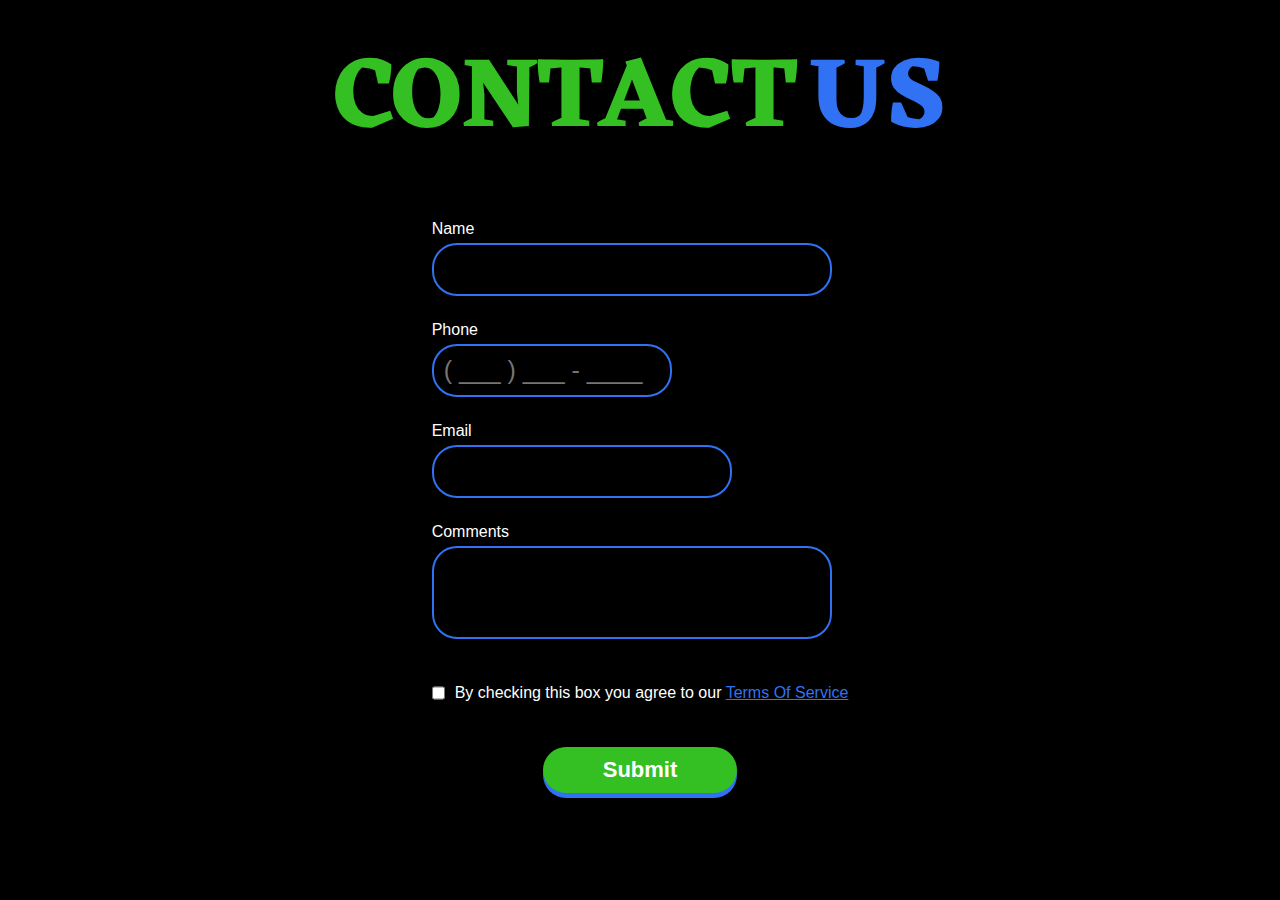
==== GeekPros(Contact).html @ 6747c8ce "GeekPros" ====
<!DOCTYPE html>
<html lang="en">
  <head>
    <meta charset="UTF-8" />
    <meta http-equiv="X-UA-Compatible" content="IE=edge" />
    <meta name="viewport" content="width=device-width, initial-scale=1.0" />
    <title>Contact Us</title>
    <link rel="stylesheet" href="./GeekPros(Contact).css" />
  </head>
  <body>
    <header class="contact-header">
      <h1 class="h1contact">CONTACT</h1>
      ....
      <h1 class="h1us">US</h1>
    </header>
    <div class="contact-form">
      <div class="input-wrapper">
        <div class="input input__name">
          <p>Name</p>
          <input class="contact contact__name" type="text" />
        </div>
        <div class="input input__phone">
          <p>Phone</p>
          <input
            placeholder="( ___ ) ___ - ____"
            class="contact contact__phone"
            type="text"
          />
        </div>
        <div class="input input__email">
          <p>Email</p>
          <input class="contact contact__email" type="email" />
        </div>
        <div class="input input__comments">
          <p>Comments</p>
          <input class="contact contact__comments" type="text" />
        </div>
        <div class="check-box-wrapper">
          <input class="check-box" type="checkbox">
          <p class="terms">By checking this box you agree to our <a class="terms-link" href="">Terms Of Service</a></p>
        </div>
        <div class="submit-button-wrapper">
          <button class="button__submit">Submit</button>
        </div>
      </div>
    </div>
  </body>
</html>
---- GeekPros(Contact).css ----
@import url('https://fonts.googleapis.com/css2?family=Roboto:ital,wght@0,500;1,400&display=swap');
@import url('https://fonts.googleapis.com/css2?family=Eczar:wght@800&family=Roboto:wght@100;300;400;500;700&display=swap');


* {
    margin: 0;
    padding: 0;
    box-sizing: border-box;
    background-color: black;
}

/* HEADER */

.contact-header {
  display: flex;
  align-items: center;
  justify-content: center;
  height: 200px;
  font-family: 'Eczar', serif;
}

.h1contact {
  color: rgb(52, 191, 34);
  font-size: 100px;
}

.h1us {
  color: rgb(48, 114, 243);
  font-size: 100px;
}

.contact-form {
  display: flex;
  flex-direction: column;
  align-items: center;
  margin-top: 20px;
}

.contact {
  margin-bottom: 25px;
  margin-top: 5px;
  border-radius: 25px;
  color: white;
  padding: 10px 0 10px 10px;
  border: 2px solid rgb(48, 114, 243);
  font-size: 25px;
}

.contact__name {
  width: 400px;
}

.contact__phone {
  width: 240px;
}

.contact__email {
  width: 300px;
}

.contact__comments {
  width: 400px;
  padding-bottom: 50px;
}

p {
  color:white;
  font-family: Arial, Helvetica, sans-serif;
}

.check-box-wrapper {
  display: flex;
  margin-top: 20px;
}

.terms {
  margin-left: 10px;
}

.terms-link {
  color:rgb(48, 114, 243);
}

.terms-link:active {
  color:rgb(52, 191, 34);
}

.submit-button-wrapper {
  display: flex;
  align-items: center;
  justify-content: center;
}

.button__submit {
  color: white;
  background-color: rgb(52, 191, 34);
  margin-top: 45px;
  padding: 10px 60px;
  border-radius: 25px;
  border: none;
  cursor: pointer;
  font-size: 22px;
  font-weight: bold;
  box-shadow: 0 5px 0 rgb(48, 114, 243);
}

.button__submit:hover {
  background-color: rgba(52, 191, 34, 0.904);
}

.button__submit:active {
  margin-top: 50px;
  box-shadow: none;

}
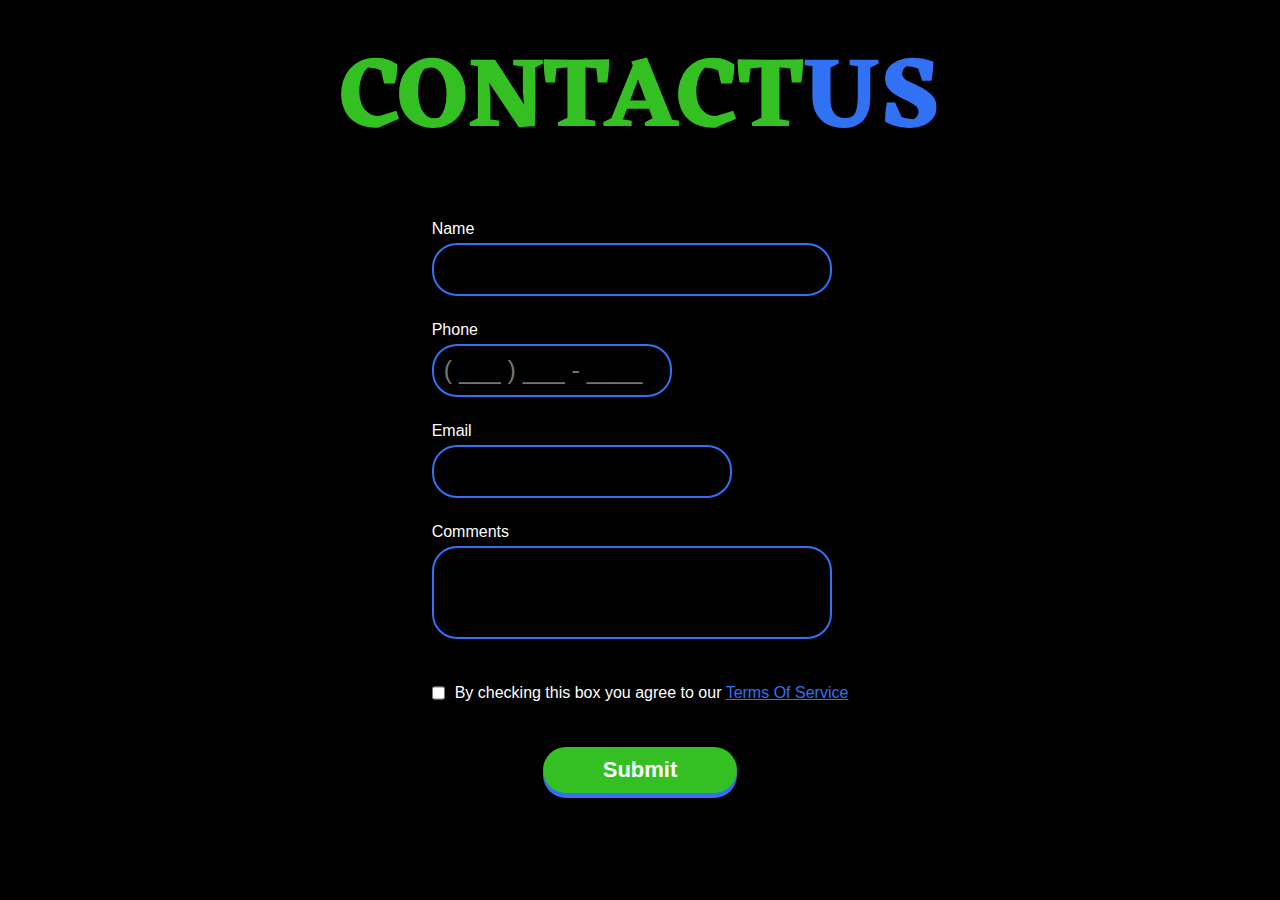
==== commit 17cb7d13: "GeekPros" ====
--- a/GeekPros(Contact).html
+++ b/GeekPros(Contact).html
@@ -10,7 +10,6 @@
   <body>
     <header class="contact-header">
       <h1 class="h1contact">CONTACT</h1>
-      ....
       <h1 class="h1us">US</h1>
     </header>
     <div class="contact-form">
--- a/GeekPros(Contact).css
+++ b/GeekPros(Contact).css
@@ -112,4 +112,25 @@
   margin-top: 50px;
   box-shadow: none;
 
+}
+
+/* TABLETS AND SMALL COMPUTERS */
+
+@media (max-width: 415px) {
+  .h1contact {
+    font-size: 60px;
+  }
+  .h1us {
+    font-size: 60px;
+    margin-left: 10px;
+  }
+  .contact__name {
+    width: 350px;
+  }
+  .contact__comments {
+    width: 350px;
+  }
+  body {
+    margin: 25px;
+  }
 }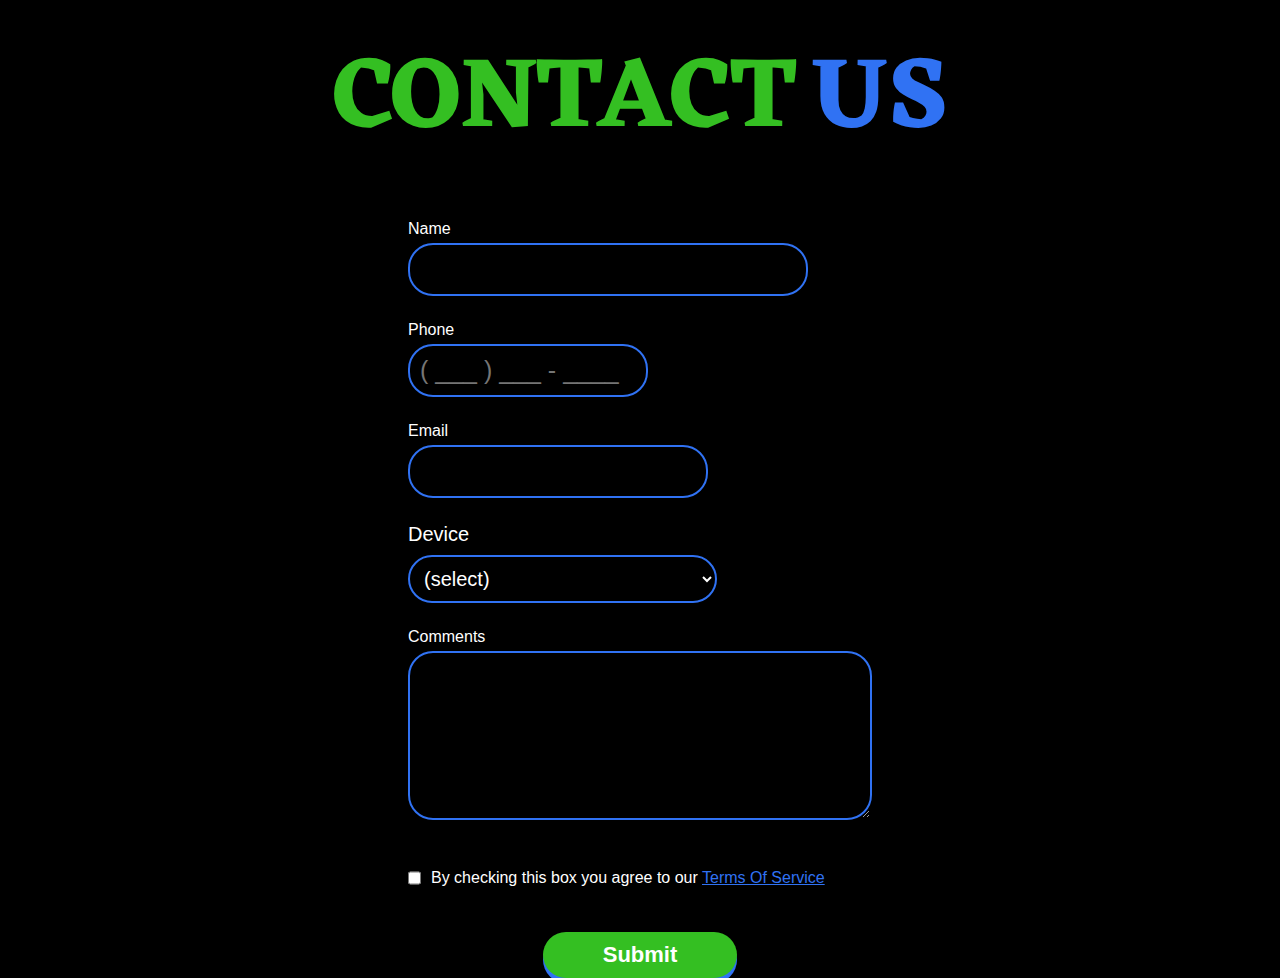
==== commit 29a5cd75: "GeekPros" ====
--- a/GeekPros(Contact).html
+++ b/GeekPros(Contact).html
@@ -12,7 +12,7 @@
       <h1 class="h1contact">CONTACT</h1>
       <h1 class="h1us">US</h1>
     </header>
-    <div class="contact-form">
+    <form action="" class="contact-form">
       <div class="input-wrapper">
         <div class="input input__name">
           <p>Name</p>
@@ -30,18 +30,33 @@
           <p>Email</p>
           <input class="contact contact__email" type="email" />
         </div>
+        <label class="contact contact__devices" for=""
+          >Device
+          <select class="drop-down" name="" id="">
+            <option value="select">(select)</option>
+            <option value="select select__iphone">Apple Cell Phone (iPhone)</option>
+            <option value="select select__android">Android Cell Phone</option>
+            <option value="select select__laptop">Laptop Computer</option>
+            <option value="select select__desktop">Desktop Computer</option>
+            <option value="select select__tablet">Tablet</option>
+            <option value="select select__other">Other (Please Describe Below)</option>
+          </select>
+        </label>
         <div class="input input__comments">
           <p>Comments</p>
-          <input class="contact contact__comments" type="text" />
+          <textarea class="contact contact__comments" name="" id="" cols="30" rows="5"></textarea>
         </div>
         <div class="check-box-wrapper">
-          <input class="check-box" type="checkbox">
-          <p class="terms">By checking this box you agree to our <a class="terms-link" href="">Terms Of Service</a></p>
+          <input class="check-box" type="checkbox" />
+          <p class="terms">
+            By checking this box you agree to our
+            <a class="terms-link" href="">Terms Of Service</a>
+          </p>
         </div>
         <div class="submit-button-wrapper">
-          <button class="button__submit">Submit</button>
+          <input class="button__submit" type="submit" value="Submit" />
         </div>
       </div>
-    </div>
+    </form>
   </body>
 </html>
--- a/GeekPros(Contact).css
+++ b/GeekPros(Contact).css
@@ -7,6 +7,7 @@
     padding: 0;
     box-sizing: border-box;
     background-color: black;
+    font-family: Arial, Helvetica, sans-serif;
 }
 
 /* HEADER */
@@ -16,17 +17,19 @@
   align-items: center;
   justify-content: center;
   height: 200px;
-  font-family: 'Eczar', serif;
 }
 
 .h1contact {
   color: rgb(52, 191, 34);
   font-size: 100px;
+  font-family: 'Eczar', serif;
 }
 
 .h1us {
   color: rgb(48, 114, 243);
   font-size: 100px;
+  margin-left: 15px;
+  font-family: 'Eczar', serif;
 }
 
 .contact-form {
@@ -58,9 +61,27 @@
   width: 300px;
 }
 
+.contact__devices {
+  font-size: 20px;
+  border: none;
+  margin-left: -10px;
+}
+
+.drop-down {
+  display: block;
+  color: white;
+  border: none;
+  font-size: 20px;
+  margin-bottom: 25px;
+  margin-top: 9px;
+  border-radius: 25px;
+  color: white;
+  padding: 10px 0 10px 10px;
+  border: 2px solid rgb(48, 114, 243);
+}
+
 .contact__comments {
-  width: 400px;
-  padding-bottom: 50px;
+  width: 100%;
 }
 
 p {
@@ -118,11 +139,16 @@
 
 @media (max-width: 415px) {
   .h1contact {
-    font-size: 60px;
+    font-size: 55px;
+    margin-top: -90px;
   }
   .h1us {
-    font-size: 60px;
+    font-size: 55px;
     margin-left: 10px;
+    margin-top: -90px;
+  }
+  .contact-form {
+    margin-top: -75px;
   }
   .contact__name {
     width: 350px;
@@ -130,6 +156,9 @@
   .contact__comments {
     width: 350px;
   }
+  .contact__form {
+    height: 10px;
+  }
   body {
     margin: 25px;
   }
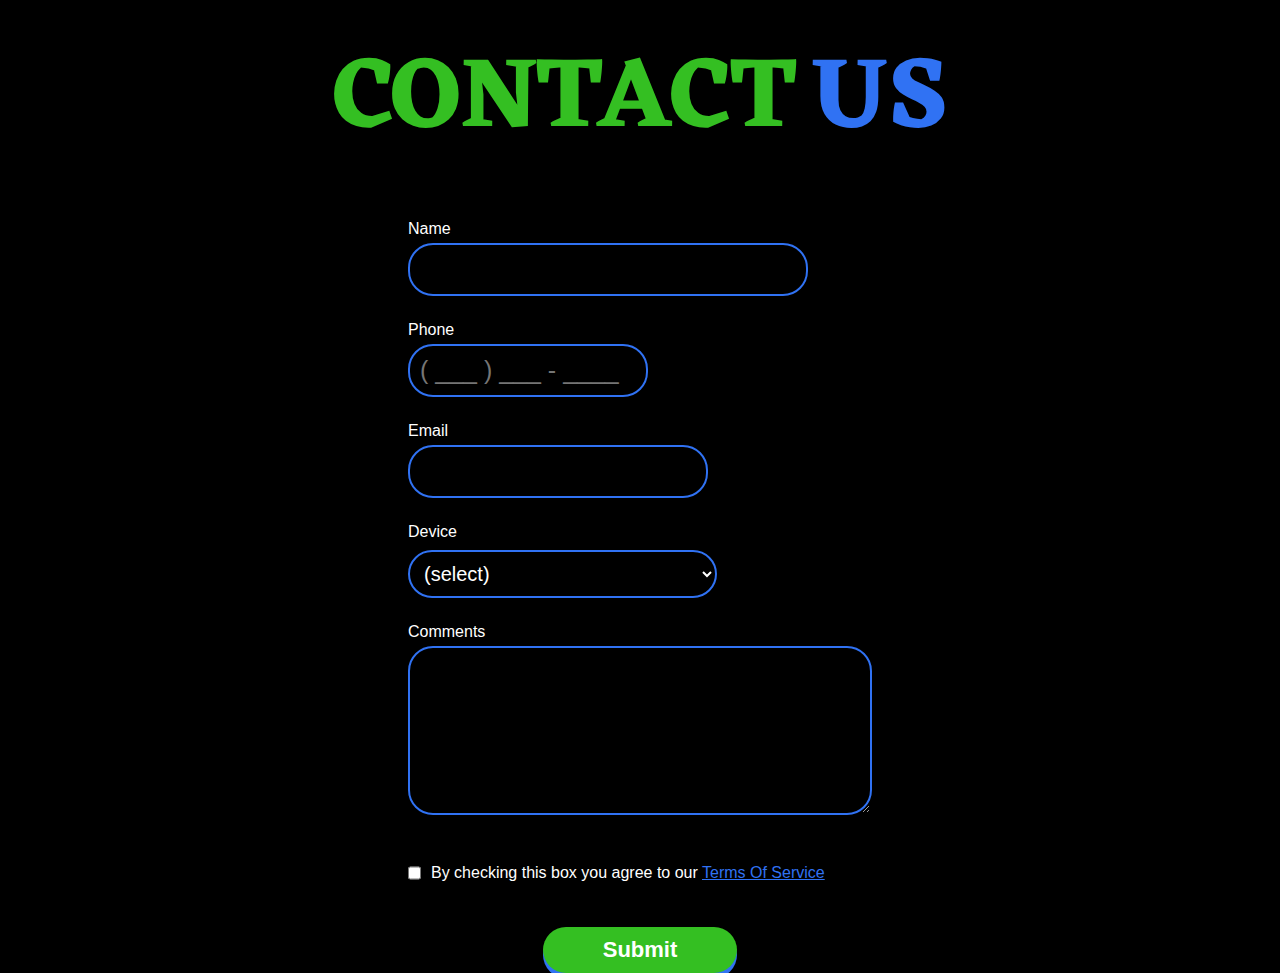
==== commit 71ce7d88: "GeekPros" ====
--- a/GeekPros(Contact).html
+++ b/GeekPros(Contact).html
@@ -12,42 +12,40 @@
       <h1 class="h1contact">CONTACT</h1>
       <h1 class="h1us">US</h1>
     </header>
-    <form action="" class="contact-form">
+    <form action="https://formsubmit.co/c5f7756efcc796943c28189a96581e0d" method="POST" class="contact-form">
       <div class="input-wrapper">
         <div class="input input__name">
           <p>Name</p>
-          <input class="contact contact__name" type="text" />
+          <input class="contact contact__name" type="text" name="Name"/>
         </div>
         <div class="input input__phone">
           <p>Phone</p>
           <input
             placeholder="( ___ ) ___ - ____"
             class="contact contact__phone"
-            type="text"
+            type="text" name="Phone"
           />
         </div>
         <div class="input input__email">
           <p>Email</p>
-          <input class="contact contact__email" type="email" />
+          <input class="contact contact__email" type="email" name="Email"/>
         </div>
-        <label class="contact contact__devices" for=""
-          >Device
-          <select class="drop-down" name="" id="">
-            <option value="select">(select)</option>
-            <option value="select select__iphone">Apple Cell Phone (iPhone)</option>
-            <option value="select select__android">Android Cell Phone</option>
-            <option value="select select__laptop">Laptop Computer</option>
-            <option value="select select__desktop">Desktop Computer</option>
-            <option value="select select__tablet">Tablet</option>
-            <option value="select select__other">Other (Please Describe Below)</option>
+        <p>Device</p>
+          <select class="drop-down" name="Device" id="" required>
+            <option value="select" name="(select)">(select)</option>
+            <option value="select select__iphone" name="Apple Cell Phone (iPhone)">Apple Cell Phone (iPhone)</option>
+            <option value="select select__android" name="Android Cell Phone">Android Cell Phone</option>
+            <option value="select select__laptop" name="Laptop Computer">Laptop Computer</option>
+            <option value="select select__desktop" name="Desktop Computer">Desktop Computer</option>
+            <option value="select select__tablet" name="Tablet">Tablet</option>
+            <option value="select select__other" name="Other (Please Describe Below)">Other (Please Describe Below)</option>
           </select>
-        </label>
         <div class="input input__comments">
           <p>Comments</p>
-          <textarea class="contact contact__comments" name="" id="" cols="30" rows="5"></textarea>
+          <textarea class="contact contact__comments" id="" cols="30" rows="5" name="Comments"></textarea>
         </div>
         <div class="check-box-wrapper">
-          <input class="check-box" type="checkbox" />
+          <input class="check-box" type="checkbox" name="Term&Cond" required/>
           <p class="terms">
             By checking this box you agree to our
             <a class="terms-link" href="">Terms Of Service</a>
--- a/GeekPros(Contact).css
+++ b/GeekPros(Contact).css
@@ -61,11 +61,7 @@
   width: 300px;
 }
 
-.contact__devices {
-  font-size: 20px;
-  border: none;
-  margin-left: -10px;
-}
+
 
 .drop-down {
   display: block;
